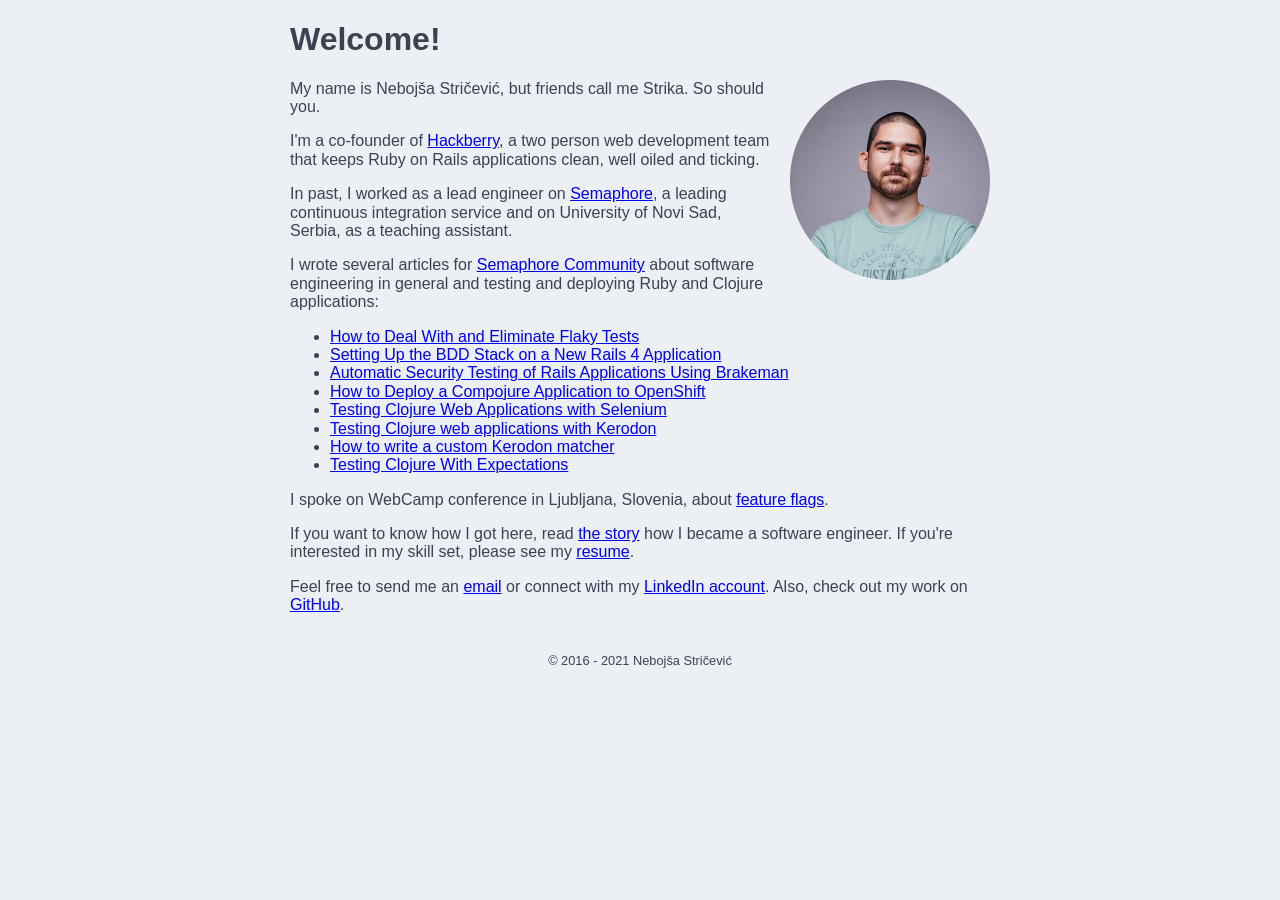
==== index.html @ 3dcfa8dc "Deploy on 2021-06-22 19:41:37 +0000" ====
<!doctype html>
<html>
  <head>
    <meta charset="utf-8">
    <meta http-equiv="x-ua-compatible" content="ie=edge">
    <meta name="viewport" content="width=device-width, initial-scale=1, shrink-to-fit=no">

    <!-- Use the title from a page's frontmatter if it has one -->
    <title>Nebojša Stričević - Homepage</title>

    <link rel="stylesheet" href="https://code.cdn.mozilla.net/fonts/fira.css">

    <link href="/stylesheets/site.css" rel="stylesheet" />
    <script src="/javascripts/site.js"></script>
  </head>
  <body>
    <div class="main-content">
      <h1>Welcome!</h1>

<img src="/images/ns.png" class="avatar" alt="Ns" />

<p>My name is Nebojša Stričević, but friends call me Strika. So should you.</p>

<p>
  I'm a co-founder of
  <a href="https://hackberry.dev" target="_blank">Hackberry</a>,
  a two person web development team that keeps Ruby on Rails applications clean,
  well oiled and ticking.
</p>

<p>
  In past, I worked as a lead engineer on
  <a href="https://semaphoreci.com/" target="_blank">Semaphore</a>, a leading
  continuous integration service and on University of Novi Sad, Serbia, as a
  teaching assistant.
</p>

<p>
  I wrote several articles for
  <a href="https://semaphoreci.com/community/authors/strika" target="_blank">Semaphore Community</a>
  about software engineering in general and testing and deploying Ruby and
  Clojure applications:
</p>

<ul>
  <li><a href="https://semaphoreci.com/community/tutorials/how-to-deal-with-and-eliminate-flaky-tests" target="_blank">How to Deal With and Eliminate Flaky Tests</a></li>
  <li><a href="https://semaphoreci.com/community/tutorials/setting-up-the-bdd-stack-on-a-new-rails-4-application" target="_blank">Setting Up the BDD Stack on a New Rails 4 Application</a></li>
  <li><a href="https://semaphoreci.com/community/tutorials/automatic-security-testing-of-rails-applications-using-brakeman" target="_blank">Automatic Security Testing of Rails Applications Using Brakeman</a></li>
  <li><a href="https://semaphoreci.com/community/tutorials/how-to-deploy-compojure-application-to-openshift" target="_blank">How to Deploy a Compojure Application to OpenShift</a></li>
  <li><a href="https://semaphoreci.com/community/tutorials/testing-clojure-web-applications-with-selenium" target="_blank">Testing Clojure Web Applications with Selenium</a></li>
  <li><a href="https://semaphoreci.com/community/tutorials/testing-clojure-web-applications-with-kerodon" target="_blank">Testing Clojure web applications with Kerodon</a></li>
  <li><a href="https://semaphoreci.com/community/tutorials/how-to-write-a-custom-kerodon-matcher" target="_blank">How to write a custom Kerodon matcher</a></li>
  <li><a href="https://semaphoreci.com/community/tutorials/testing-clojure-with-expectations" target="_blank">Testing Clojure With Expectations</a></li>
</ul>

<p>
  I spoke on WebCamp conference in Ljubljana, Slovenia, about <a href="http://video.webcamp.si/wc2016_stricevic_supercharged_feature_flags" target="_blank">feature flags</a>.
</p>

<p>
  If you want to know how I got here, read <a href="/how_i_got_here.html">the story</a>
  how I became a software engineer. If you're interested in my skill set, please see my
  <a href="/cv.html">resume</a>.
</p>

<p>
  Feel free to send me an <a href="mailto:strika@hackberry.dev">email</a> or
  connect with my
  <a href="http://rs.linkedin.com/in/nebojsastricevic/">LinkedIn account</a>.
  Also, check out my work on <a href="http://github.com/strika">GitHub</a>.
</p>

    </div>

    <footer>
      <small>© 2016 - 2021 Nebojša Stričević</small>
    </footer>
  </body>
</html>
---- stylesheets/site.css ----
/*! normalize.css v8.0.1 | MIT License | github.com/necolas/normalize.css */
/* Document
   ========================================================================== */
/**
 * 1. Correct the line height in all browsers.
 * 2. Prevent adjustments of font size after orientation changes in iOS.
 */
html {
  line-height: 1.15;
  /* 1 */
  -webkit-text-size-adjust: 100%;
  /* 2 */ }

/* Sections
   ========================================================================== */
/**
 * Remove the margin in all browsers.
 */
body {
  margin: 0; }

/**
 * Render the `main` element consistently in IE.
 */
main {
  display: block; }

/**
 * Correct the font size and margin on `h1` elements within `section` and
 * `article` contexts in Chrome, Firefox, and Safari.
 */
h1 {
  font-size: 2em;
  margin: 0.67em 0; }

/* Grouping content
   ========================================================================== */
/**
 * 1. Add the correct box sizing in Firefox.
 * 2. Show the overflow in Edge and IE.
 */
hr {
  -webkit-box-sizing: content-box;
          box-sizing: content-box;
  /* 1 */
  height: 0;
  /* 1 */
  overflow: visible;
  /* 2 */ }

/**
 * 1. Correct the inheritance and scaling of font size in all browsers.
 * 2. Correct the odd `em` font sizing in all browsers.
 */
pre {
  font-family: monospace, monospace;
  /* 1 */
  font-size: 1em;
  /* 2 */ }

/* Text-level semantics
   ========================================================================== */
/**
 * Remove the gray background on active links in IE 10.
 */
a {
  background-color: transparent; }

/**
 * 1. Remove the bottom border in Chrome 57-
 * 2. Add the correct text decoration in Chrome, Edge, IE, Opera, and Safari.
 */
abbr[title] {
  border-bottom: none;
  /* 1 */
  text-decoration: underline;
  /* 2 */
  -webkit-text-decoration: underline dotted;
          text-decoration: underline dotted;
  /* 2 */ }

/**
 * Add the correct font weight in Chrome, Edge, and Safari.
 */
b,
strong {
  font-weight: bolder; }

/**
 * 1. Correct the inheritance and scaling of font size in all browsers.
 * 2. Correct the odd `em` font sizing in all browsers.
 */
code,
kbd,
samp {
  font-family: monospace, monospace;
  /* 1 */
  font-size: 1em;
  /* 2 */ }

/**
 * Add the correct font size in all browsers.
 */
small {
  font-size: 80%; }

/**
 * Prevent `sub` and `sup` elements from affecting the line height in
 * all browsers.
 */
sub,
sup {
  font-size: 75%;
  line-height: 0;
  position: relative;
  vertical-align: baseline; }

sub {
  bottom: -0.25em; }

sup {
  top: -0.5em; }

/* Embedded content
   ========================================================================== */
/**
 * Remove the border on images inside links in IE 10.
 */
img {
  border-style: none; }

/* Forms
   ========================================================================== */
/**
 * 1. Change the font styles in all browsers.
 * 2. Remove the margin in Firefox and Safari.
 */
button,
input,
optgroup,
select,
textarea {
  font-family: inherit;
  /* 1 */
  font-size: 100%;
  /* 1 */
  line-height: 1.15;
  /* 1 */
  margin: 0;
  /* 2 */ }

/**
 * Show the overflow in IE.
 * 1. Show the overflow in Edge.
 */
button,
input {
  /* 1 */
  overflow: visible; }

/**
 * Remove the inheritance of text transform in Edge, Firefox, and IE.
 * 1. Remove the inheritance of text transform in Firefox.
 */
button,
select {
  /* 1 */
  text-transform: none; }

/**
 * Correct the inability to style clickable types in iOS and Safari.
 */
button,
[type="button"],
[type="reset"],
[type="submit"] {
  -webkit-appearance: button; }

/**
 * Remove the inner border and padding in Firefox.
 */
button::-moz-focus-inner,
[type="button"]::-moz-focus-inner,
[type="reset"]::-moz-focus-inner,
[type="submit"]::-moz-focus-inner {
  border-style: none;
  padding: 0; }

/**
 * Restore the focus styles unset by the previous rule.
 */
button:-moz-focusring,
[type="button"]:-moz-focusring,
[type="reset"]:-moz-focusring,
[type="submit"]:-moz-focusring {
  outline: 1px dotted ButtonText; }

/**
 * Correct the padding in Firefox.
 */
fieldset {
  padding: 0.35em 0.75em 0.625em; }

/**
 * 1. Correct the text wrapping in Edge and IE.
 * 2. Correct the color inheritance from `fieldset` elements in IE.
 * 3. Remove the padding so developers are not caught out when they zero out
 *    `fieldset` elements in all browsers.
 */
legend {
  -webkit-box-sizing: border-box;
          box-sizing: border-box;
  /* 1 */
  color: inherit;
  /* 2 */
  display: table;
  /* 1 */
  max-width: 100%;
  /* 1 */
  padding: 0;
  /* 3 */
  white-space: normal;
  /* 1 */ }

/**
 * Add the correct vertical alignment in Chrome, Firefox, and Opera.
 */
progress {
  vertical-align: baseline; }

/**
 * Remove the default vertical scrollbar in IE 10+.
 */
textarea {
  overflow: auto; }

/**
 * 1. Add the correct box sizing in IE 10.
 * 2. Remove the padding in IE 10.
 */
[type="checkbox"],
[type="radio"] {
  -webkit-box-sizing: border-box;
          box-sizing: border-box;
  /* 1 */
  padding: 0;
  /* 2 */ }

/**
 * Correct the cursor style of increment and decrement buttons in Chrome.
 */
[type="number"]::-webkit-inner-spin-button,
[type="number"]::-webkit-outer-spin-button {
  height: auto; }

/**
 * 1. Correct the odd appearance in Chrome and Safari.
 * 2. Correct the outline style in Safari.
 */
[type="search"] {
  -webkit-appearance: textfield;
  /* 1 */
  outline-offset: -2px;
  /* 2 */ }

/**
 * Remove the inner padding in Chrome and Safari on macOS.
 */
[type="search"]::-webkit-search-decoration {
  -webkit-appearance: none; }

/**
 * 1. Correct the inability to style clickable types in iOS and Safari.
 * 2. Change font properties to `inherit` in Safari.
 */
::-webkit-file-upload-button {
  -webkit-appearance: button;
  /* 1 */
  font: inherit;
  /* 2 */ }

/* Interactive
   ========================================================================== */
/*
 * Add the correct display in Edge, IE 10+, and Firefox.
 */
details {
  display: block; }

/*
 * Add the correct display in all browsers.
 */
summary {
  display: list-item; }

/* Misc
   ========================================================================== */
/**
 * Add the correct display in IE 10+.
 */
template {
  display: none; }

/**
 * Add the correct display in IE 10.
 */
[hidden] {
  display: none; }

body {
  font-family: "Fira Sans", sans-serif;
  color: #3b4252;
  background-color: #eceff4;
  padding-bottom: 50px;
  min-height: 100%;
  position: relative; }

footer {
  position: absolute;
  left: 0;
  bottom: 0;
  text-align: center;
  width: 100%;
  height: 30px; }

.main-content {
  max-width: 700px;
  margin: 0 auto; }

.table-cv td {
  min-width: 100px; }

.avatar {
  width: 200px;
  height: 200px;
  float: right;
  margin-left: 20px;
  margin-bottom: 20px; }
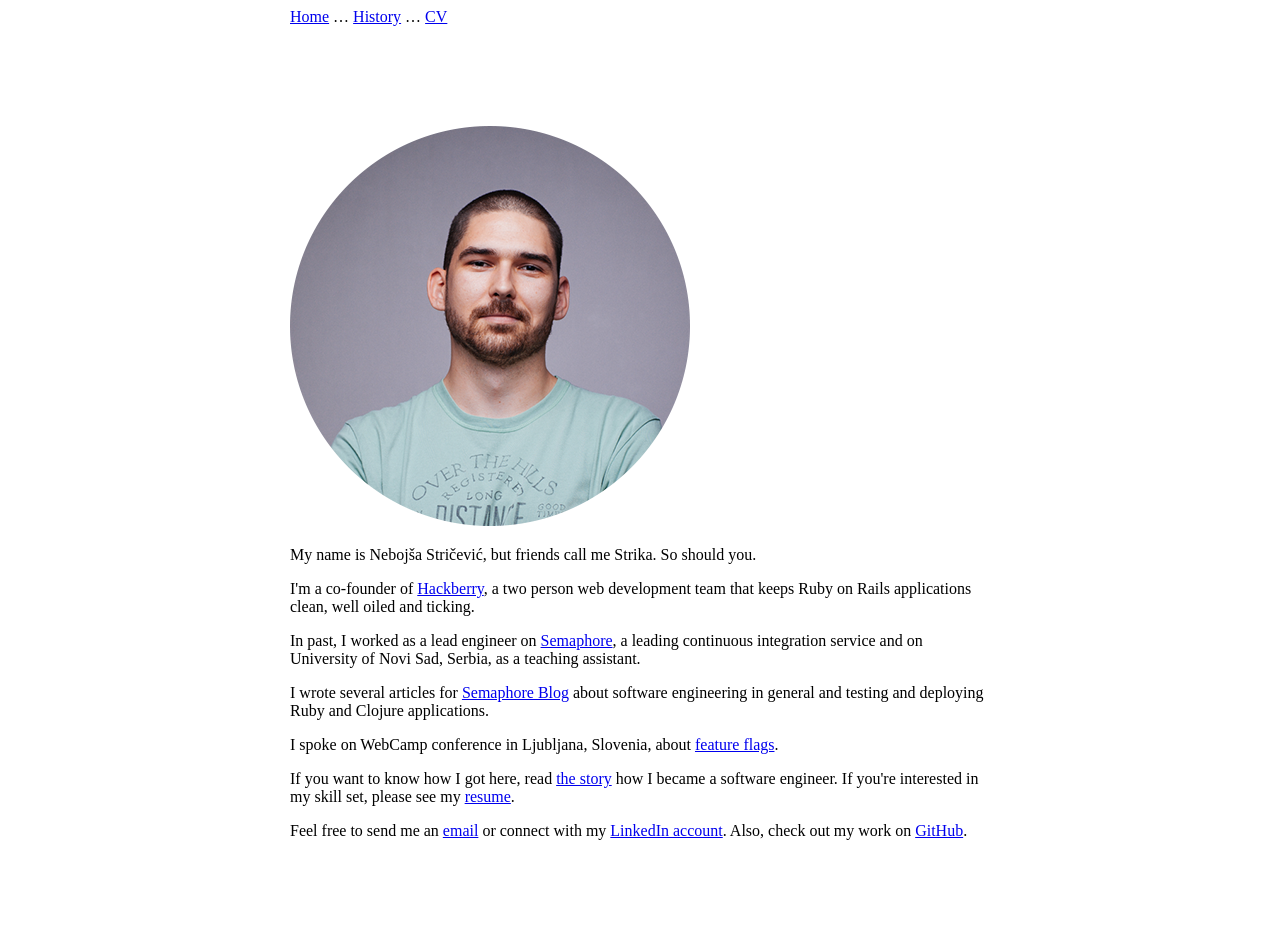
==== commit 347c0842: "Deploy on 2023-08-03 07:34:29 +0200" ====
--- a/index.html
+++ b/index.html
@@ -8,16 +8,29 @@
     <!-- Use the title from a page's frontmatter if it has one -->
     <title>Nebojša Stričević - Homepage</title>
 
-    <link rel="stylesheet" href="https://code.cdn.mozilla.net/fonts/fira.css">
+    <style>
+      nav {
+        max-width: 700px;
+        margin: 0 auto 100px auto;
+      }
 
-    <link href="/stylesheets/site.css" rel="stylesheet" />
-    <script src="/javascripts/site.js"></script>
+      .main-content {
+        max-width: 700px;
+        margin: 0 auto 100px auto;
+      }
+    </style>
   </head>
   <body>
+    <nav>
+      <a href="/">Home</a>
+      …
+      <a href="/how_i_got_here.html">History</a>
+      …
+      <a href="/cv.html">CV</a>
+    </nav>
+
     <div class="main-content">
-      <h1>Welcome!</h1>
-
-<img src="/images/ns.png" class="avatar" alt="Ns" />
+      <img src="/images/ns.png" class="avatar" alt="" />
 
 <p>My name is Nebojša Stričević, but friends call me Strika. So should you.</p>
 
@@ -37,24 +50,14 @@
 
 <p>
   I wrote several articles for
-  <a href="https://semaphoreci.com/community/authors/strika" target="_blank">Semaphore Community</a>
+  <a href="https://semaphoreci.com/blog" target="_blank">Semaphore Blog</a>
   about software engineering in general and testing and deploying Ruby and
-  Clojure applications:
+  Clojure applications.
 </p>
 
-<ul>
-  <li><a href="https://semaphoreci.com/community/tutorials/how-to-deal-with-and-eliminate-flaky-tests" target="_blank">How to Deal With and Eliminate Flaky Tests</a></li>
-  <li><a href="https://semaphoreci.com/community/tutorials/setting-up-the-bdd-stack-on-a-new-rails-4-application" target="_blank">Setting Up the BDD Stack on a New Rails 4 Application</a></li>
-  <li><a href="https://semaphoreci.com/community/tutorials/automatic-security-testing-of-rails-applications-using-brakeman" target="_blank">Automatic Security Testing of Rails Applications Using Brakeman</a></li>
-  <li><a href="https://semaphoreci.com/community/tutorials/how-to-deploy-compojure-application-to-openshift" target="_blank">How to Deploy a Compojure Application to OpenShift</a></li>
-  <li><a href="https://semaphoreci.com/community/tutorials/testing-clojure-web-applications-with-selenium" target="_blank">Testing Clojure Web Applications with Selenium</a></li>
-  <li><a href="https://semaphoreci.com/community/tutorials/testing-clojure-web-applications-with-kerodon" target="_blank">Testing Clojure web applications with Kerodon</a></li>
-  <li><a href="https://semaphoreci.com/community/tutorials/how-to-write-a-custom-kerodon-matcher" target="_blank">How to write a custom Kerodon matcher</a></li>
-  <li><a href="https://semaphoreci.com/community/tutorials/testing-clojure-with-expectations" target="_blank">Testing Clojure With Expectations</a></li>
-</ul>
-
 <p>
-  I spoke on WebCamp conference in Ljubljana, Slovenia, about <a href="http://video.webcamp.si/wc2016_stricevic_supercharged_feature_flags" target="_blank">feature flags</a>.
+  I spoke on WebCamp conference in Ljubljana, Slovenia, about
+  <a href="http://video.webcamp.si/wc2016_stricevic_supercharged_feature_flags" target="_blank">feature flags</a>.
 </p>
 
 <p>
@@ -71,9 +74,5 @@
 </p>
 
     </div>
-
-    <footer>
-      <small>© 2016 - 2021 Nebojša Stričević</small>
-    </footer>
   </body>
 </html>
